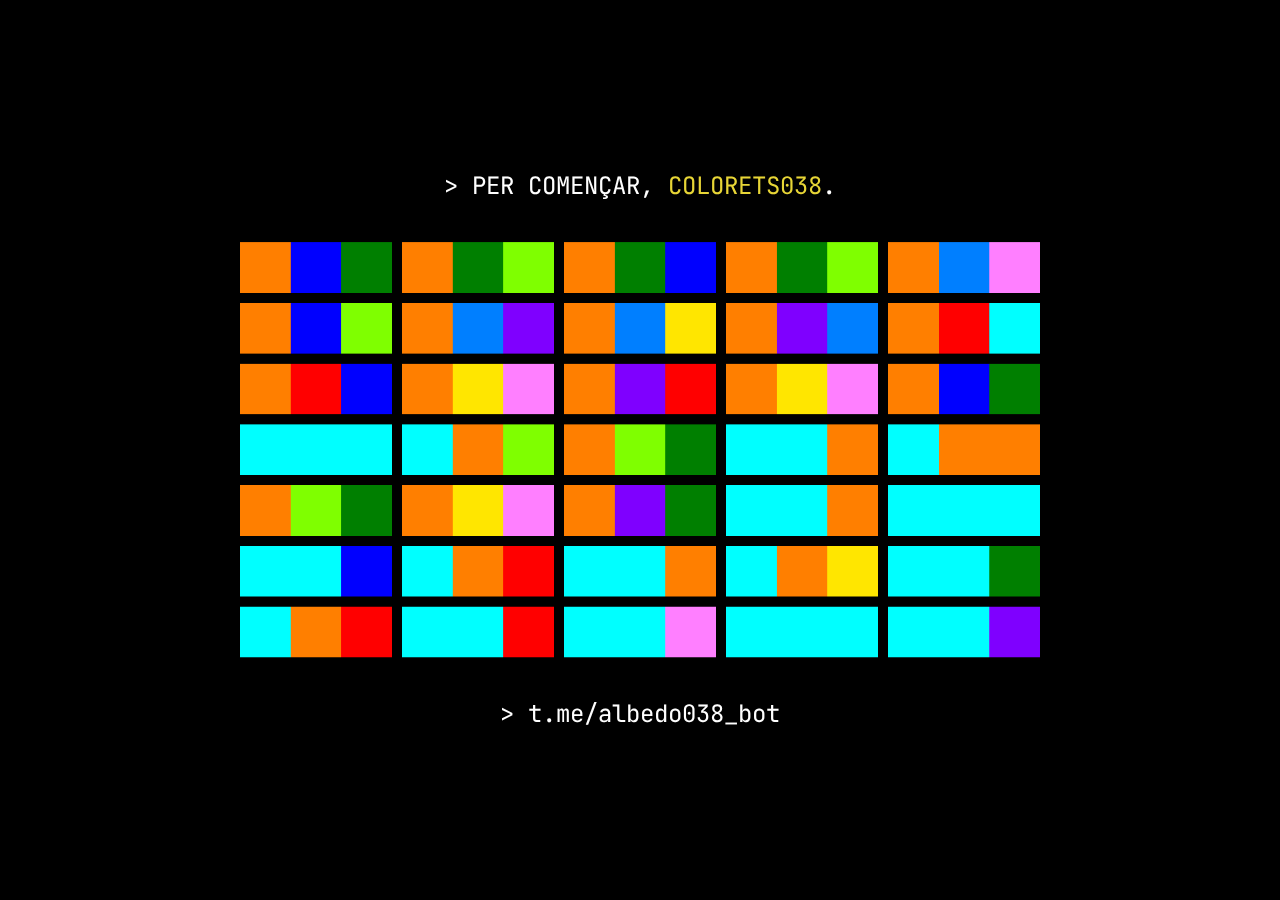
==== albedo2/colors038.html @ 1e6512fa "Implement second screen" ====
<!DOCTYPE html>
<html>

<head>
    <link href="https://fonts.googleapis.com/css?family=Roboto+Mono&display=swap" rel="stylesheet" />
    <link href="https://fonts.googleapis.com/css?family=JetBrains+Mono&display=swap" rel="stylesheet" />
    <link href="./css/colors038.css" rel="stylesheet" />
    <title>Colors038</title>
</head>

<body>
    <div class="main_container">
        <div class="background_photo"></div>
        <div class="text_body">
            <div class="body_text_content">
                > PER COMENÇAR, <span class="text_highlight">COLORETS038</span>.
            </div>
        </div>
        <div class="photo_container">
            <img src="./images/Colors038.png" alt="Colors038" class="photo" />
        </div>

        <a class="text_body" href="https://t.me/albedo038_bot" target="_blank">
            <div class="body_text_content">
                > t.me/albedo038_bot
            </div>
        </a>
    </div>
</body>
---- albedo2/css/colors038.css ----
* {
    box-sizing: border-box
}

body {
    font-family: JetBrains Mono, monospace;
    font-size: x-large;
    line-height: 1.5;
    color: white;
    background-color: black;
    margin: 0;
}

a:link {
    color: white;
    text-decoration: none;
}

a:visited {
    color: white;
}


.main_container {
    width: 100%;
    /* height: 100%; */
    position: fixed;
    top: 50%;
    -webkit-transform: translate(0, -50%);
    transform: translate(0, -50%);
}

.photo {
    width: 80%;
    max-width: 800px;
    background-image: url(../images/Colors038.png);
    background-size: contain;
    background-repeat: no-repeat;
    background-position: center center;
    opacity: 1;
}

.photo_container {
    width: 100%;
    height: fit-content;
    display: flex;
    flex-direction: column;
    justify-content: center;
    align-items: center;
}


.text_highlight {
    color: rgba(231, 213, 54, 1);
}

.text_body {
    width: 80%;
    max-width: 650px;
    margin: 2% auto;
    display: flex;
    flex-direction: column;
    align-items: center;
}

.body_text_content {
    margin: 2% 0;
}
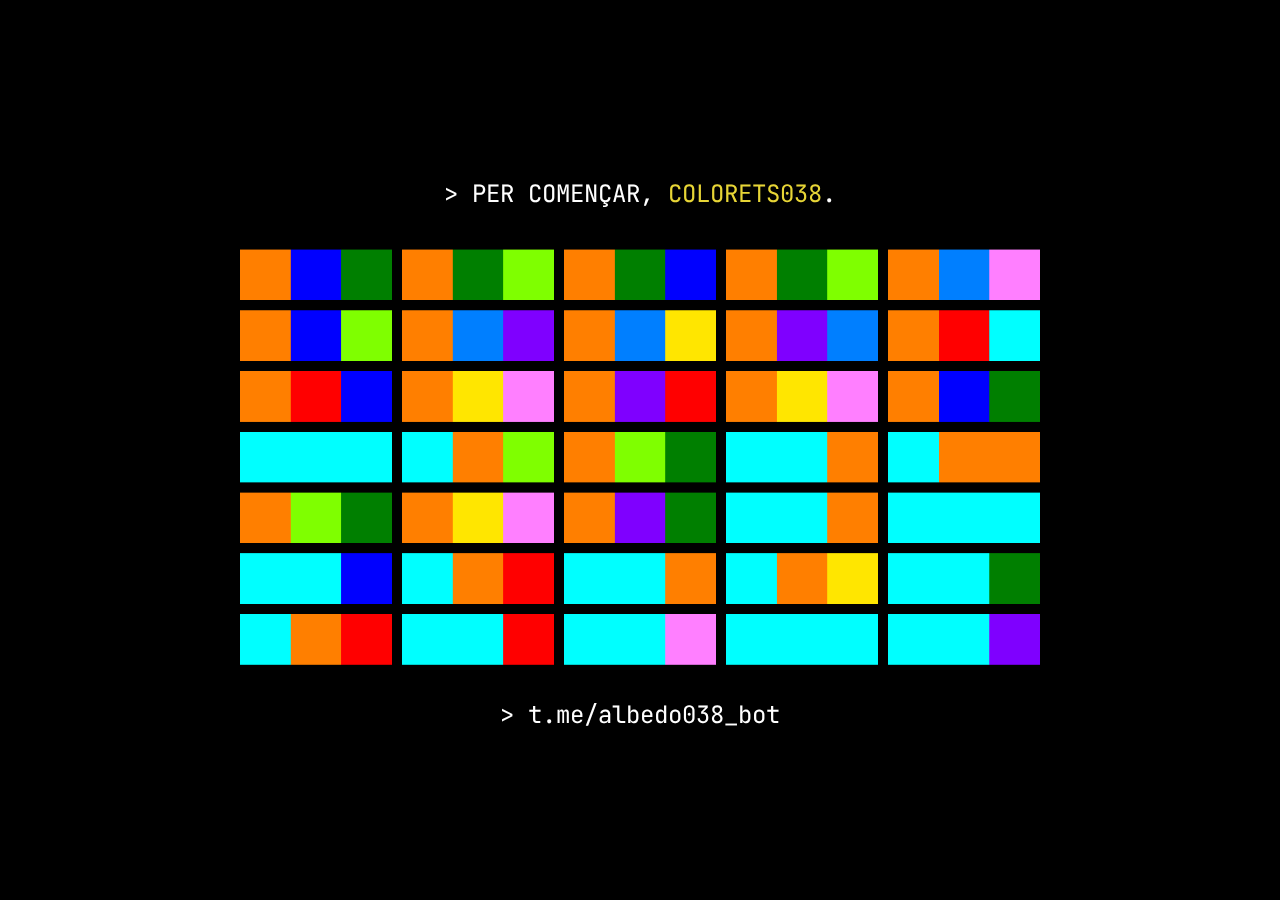
==== commit 00c2287a: "Correct link on the colors page" ====
--- a/albedo2/colors038.html
+++ b/albedo2/colors038.html
@@ -20,10 +20,12 @@
             <img src="./images/Colors038.png" alt="Colors038" class="photo" />
         </div>
 
-        <a class="text_body" href="https://t.me/albedo038_bot" target="_blank">
-            <div class="body_text_content">
-                > t.me/albedo038_bot
-            </div>
-        </a>
+        <div class="text_body">
+            <a href="https://t.me/albedo038_bot" target="_blank">
+                <div class="body_text_content">
+                    > t.me/albedo038_bot
+                </div>
+            </a>
+        </div>
     </div>
 </body>--- a/albedo2/css/colors038.css
+++ b/albedo2/css/colors038.css
@@ -23,7 +23,6 @@
 
 .main_container {
     width: 100%;
-    /* height: 100%; */
     position: fixed;
     top: 50%;
     -webkit-transform: translate(0, -50%);
@@ -61,6 +60,7 @@
     display: flex;
     flex-direction: column;
     align-items: center;
+    justify-content: center;
 }
 
 .body_text_content {
